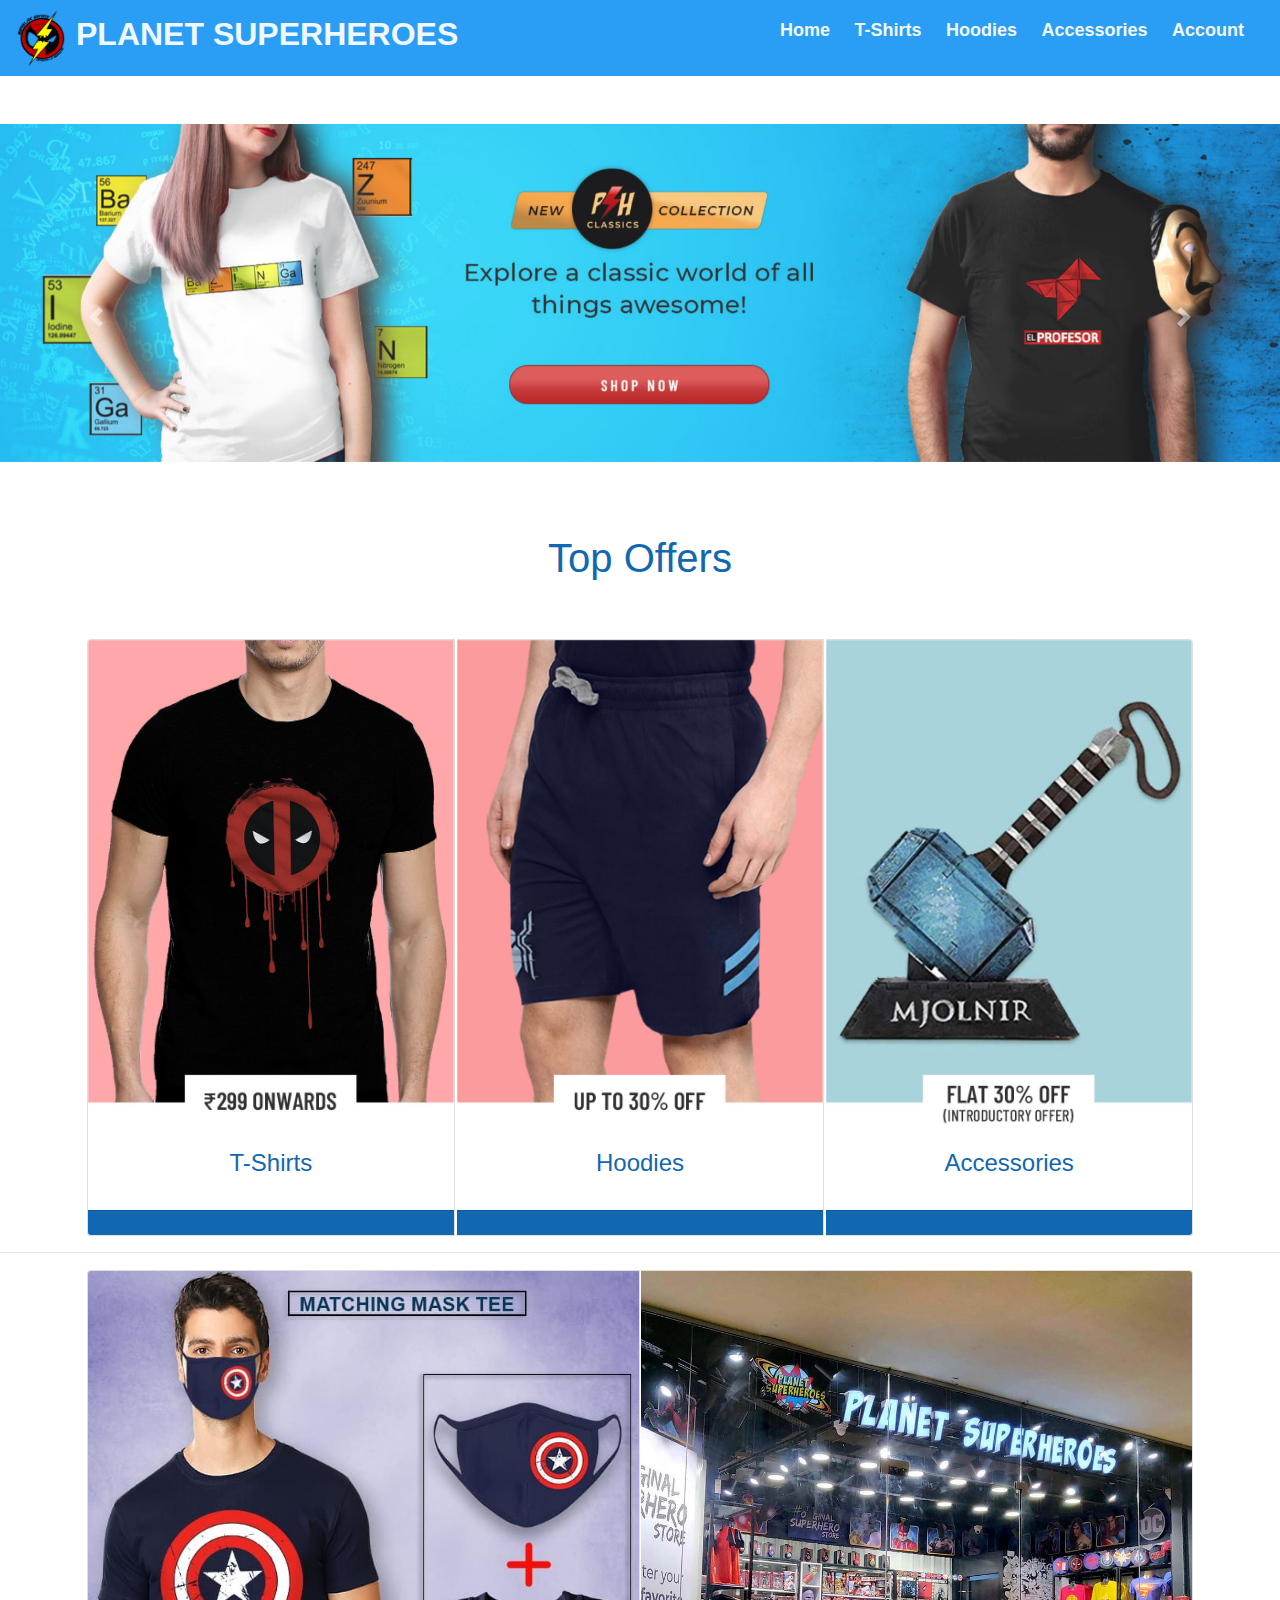
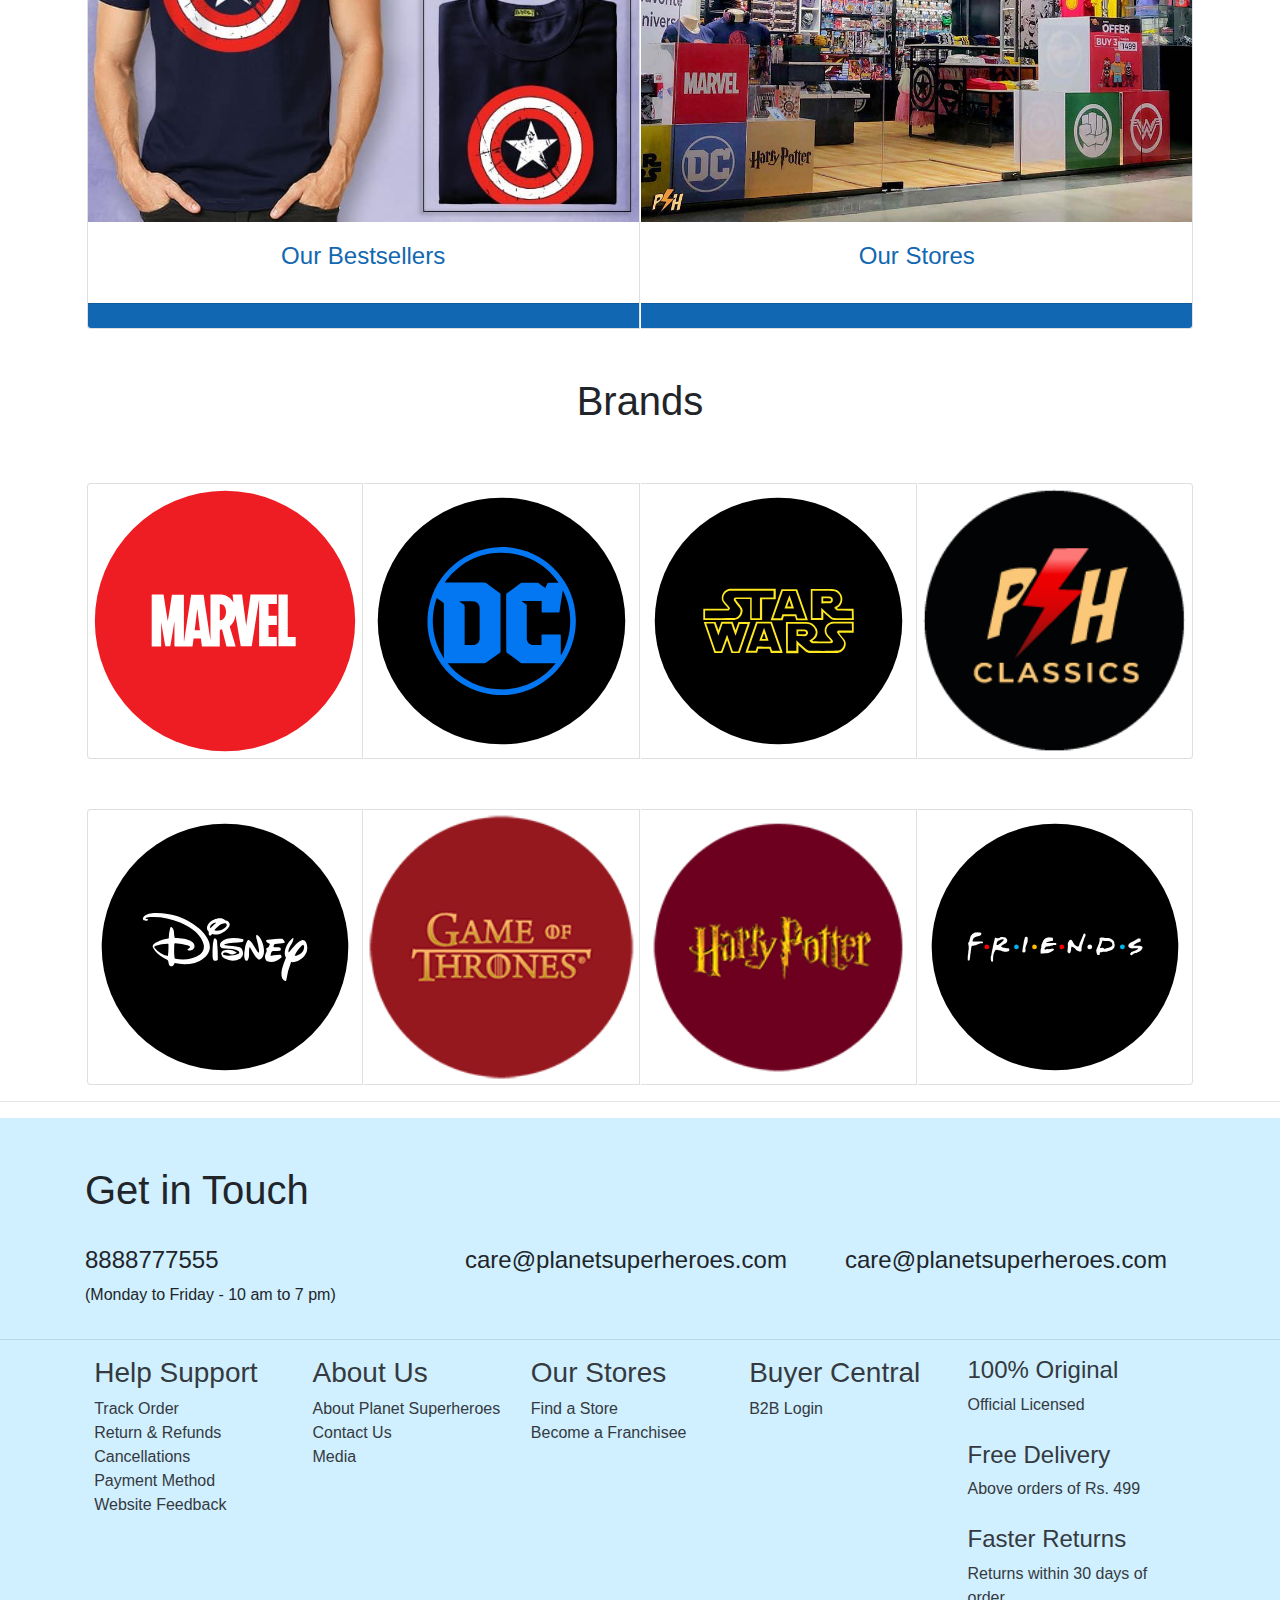
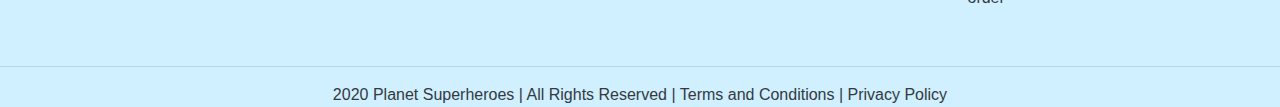
==== index.html @ 14895a2a "cleaned code" ====
<!DOCTYPE html>
<html>
    <head>
        

        <!-- Required meta tags -->
        <meta charset="utf-8">
        <meta name="viewport" content="width=device-width, initial-scale=1, shrink-to-fit=no">

        <!-- Bootstrap CSS -->
        <link rel="stylesheet" href="https://maxcdn.bootstrapcdn.com/bootstrap/4.0.0/css/bootstrap.min.css" integrity="sha384-Gn5384xqQ1aoWXA+058RXPxPg6fy4IWvTNh0E263XmFcJlSAwiGgFAW/dAiS6JXm" crossorigin="anonymous">

        <!-- JavaScript -->
        <script src="https://code.jquery.com/jquery-3.2.1.slim.min.js" integrity="sha384-KJ3o2DKtIkvYIK3UENzmM7KCkRr/rE9/Qpg6aAZGJwFDMVNA/GpGFF93hXpG5KkN" crossorigin="anonymous"></script>
        <script src="https://cdnjs.cloudflare.com/ajax/libs/popper.js/1.12.9/umd/popper.min.js" integrity="sha384-ApNbgh9B+Y1QKtv3Rn7W3mgPxhU9K/ScQsAP7hUibX39j7fakFPskvXusvfa0b4Q" crossorigin="anonymous"></script>
        <script src="https://maxcdn.bootstrapcdn.com/bootstrap/4.0.0/js/bootstrap.min.js" integrity="sha384-JZR6Spejh4U02d8jOt6vLEHfe/JQGiRRSQQxSfFWpi1MquVdAyjUar5+76PVCmYl" crossorigin="anonymous"></script>
        
        <link rel="icon" href="/docs/4.0/assets/img/favicons/favicon.ico">
        <link rel="stylesheet" href="style.css">

        <title>Planet Superheroes</title>

        <style>

        </style>
    </head>

    <body>
        <div class="">
       <div class="">
          <div class="navbar  text-light">
            <div class="logo">
              <img height="60px" width="50px" src="assets/logo.png">
            </div>
            <h2>PLANET SUPERHEROES</h2>
            <nav>
              <ul>
                <li><a href="index.html">Home</a></li>
                <li><a href="tshirts.html">T-Shirts</a></li>
                <li><a href="">Hoodies</a></li>
                <li><a href="">Accessories</a></li>
                <li><a href="">Account</a></li>
              </ul>
            </nav>
          </div>
        </div>
        <br>
        <br>

          <!-- CAROUSEL -->

          <div id="carouselExampleIndicators" class="carousel slide pdb" data-ride="carousel">
            <ol class="carousel-indicators">
              <li data-target="#carouselExampleIndicators" data-slide-to="0" class="active"></li>
              <li data-target="#carouselExampleIndicators" data-slide-to="1"></li>
              <li data-target="#carouselExampleIndicators" data-slide-to="2"></li>
              <li data-target="#carouselExampleIndicators" data-slide-to="3"></li>
              <li data-target="#carouselExampleIndicators" data-slide-to="4"></li>
            </ol>
            <div class="carousel-inner">
              <div class="carousel-item active">
                <img class="d-block w-100" src="./assets/home/carousel1.jpg" alt="First slide">
              </div>
              <div class="carousel-item">
                <img class="d-block w-100" src="./assets/home/carousel2.jpg" alt="Second slide">
              </div>
              <div class="carousel-item">
                <img class="d-block w-100" src="./assets/home/carousel3.jpg" alt="Third slide">
              </div>
              <div class="carousel-item">
                <img class="d-block w-100" src="./assets/home/carousel4.jpg" alt="Third slide">
              </div>
              <div class="carousel-item">
                <img class="d-block w-100" src="./assets/home/carousel5.jpg" alt="Third slide">
              </div>
            </div>
            <a class="carousel-control-prev" href="#carouselExampleIndicators" role="button" data-slide="prev">
              <span class="carousel-control-prev-icon" aria-hidden="true"></span>
              <span class="sr-only">Previous</span>
            </a>
            <a class="carousel-control-next" href="#carouselExampleIndicators" role="button" data-slide="next">
              <span class="carousel-control-next-icon" aria-hidden="true"></span>
              <span class="sr-only">Next</span>
            </a>
          </div>

          <!--CATEGORIES-->
          <br>
          <h1 style="text-align: center;" id="cat" class="bluetxt pdb">Top Offers</h1>

          <div class="card-group container">
            <div class="card">
                <img class="card-img-top" src="./assets/home/offer1.jpg" alt="Card image cap">
              </a>
              <div class="card-body">
                <h4 class="card-title bluetxt text-center">T-Shirts</h4>

</div>
              <div class="card-footer bluebg">
               
              </div>
            </div>
            <div class="card">
              <img class="card-img-top" src="./assets/home/offer2.jpg" alt="Card image cap">
            </a>
              <div class="card-body">
                <h4 class="card-title bluetxt text-center">Hoodies</h4>
              </div>
              <div class="card-footer bluebg">
              </div>
            
            </div>
            <div class="card">
              <img class="card-img-top" src="./assets/home/offer3.jpg" alt="Card image cap">
              <div class="card-body">
                <h4 class="card-title bluetxt text-center">Accessories</h4>
              </div>
              <div class="card-footer bluebg">
              </div>
            </div>
          </div>
        
                
          </div>

          <hr>

          <div class="card-group container">
            <div class="card">
                <img class="card-img-top" src="./assets/home/bestsellers.jpg" alt="Card image cap">
              </a>
              <div class="card-body">
                <h4 class="card-title bluetxt text-center">Our Bestsellers</h4>
              </div>
              <div class="card-footer bluebg">
               
              </div>
            </div>

            <div class="card">
                <img class="card-img-top" src="./assets/home/stores.jpg" alt="Card image cap">
              </a>
              <div class="card-body">
                <h4 class="card-title bluetxt text-center">Our Stores</h4>
              </div>
              <div class="card-footer bluebg">
               
              </div>
            </div>

          </div>

          <!----------------------------->

          <h1 class="text-center pdt">Brands</h1>
          <div class="card-group pdt container">

            <div class="card">
                <img class="card-img-top" src="./assets/home/Marvel.svg" alt="Card image cap">
              </a>
            </div>

              <div class="card">
                <img class="card-img-top" src="./assets/home/DC_Comics.svg" alt="Card image cap">
              </a>
            </div>

                <div class="card">
                  <img class="card-img-top" src="./assets/home/Star_wars.svg" alt="Card image cap">
                </a>
              </div>

                <div class="card">
                  <img class="card-img-top" src="./assets/home/psh_classics_2.png" alt="Card image cap">
                </a>
              </div>


            </div>

            <div class="card-group pdt container">

              <div class="card">
                  <img class="card-img-top" src="./assets/home/Disney.svg" alt="Card image cap">
                </a>
              </div>
  
                <div class="card">
                  <img class="card-img-top" src="./assets/home/GOT.png" alt="Card image cap">
                </a>
              </div>
  
                  <div class="card">
                    <img class="card-img-top" src="./assets/home/Harry_potter.png" alt="Card image cap">
                  </a>
                </div>
  
                  <div class="card">
                    <img class="card-img-top" src="./assets/home/Friends.svg" alt="Card image cap">
                  </a>
                </div>
  
  
              </div>
           
          </div>

          <hr>
          <div class="container-fluid  pdt footer">
            <div class="container">
              <h1>Get in Touch </h1>
              <br>
              <div class="row">
                <div class="col-md-4">
                  <h4>8888777555</h4>
                    (Monday to Friday - 10 am to 7 pm)
                </div>
               
                <div class="col-md-4">
                  <h4>care@planetsuperheroes.com</h4>
             </div>

                <div class="col-md-4">
                  <h4>care@planetsuperheroes.com</h4>
                </div>
              </div>
            </div>
          </div>

          
      
<footer class="footer text-dark ">
  <div class=" pt-3">
    <hr>
    <div class="row d-flex justify-content-md-center">
      <div class="col-md-2 col-xs-11">
        
        <div class="row">
          <div class="">
            <ul>

              <li><h3>Help Support</h3></li>
              <li>Track Order</li>
              <li>Return & Refunds</li>
              <li>Cancellations</li>
              <li>Payment Method</li>
              <li>Website Feedback</li>
           </ul>
          </div>
        </div>
      </div>


      <div class="col-md-2 col-xs-11">
      
        <div class="row">
          <div class="">
            <ul>
              <li><h3>About Us</h3></li>
              <li>About Planet Superheroes</li>
              <li>Contact Us</li>
              <li>Media</li>
           </ul>
          </div>
        </div>
      </div>


      <div class="col-md-2 col-xs-11">
   
        <div class="row">
          <div class="">
            <ul>
              <li><h3>Our Stores</h3></li>
              <li>Find a Store</li>
              <li>Become a Franchisee</li>
           </ul>
          </div>
        </div>
      </div>


      <div class="col-md-2 col-xs-11">
        
        <div class="row">
          <div class="">
            <ul>
              <li><h3>Buyer Central</h3></li>
              <li>B2B Login</li>
           </ul>
          </div>
        </div>
      </div>


      <div class="col-md-2 col-xs-11">
        <div class="row">
          <div class="">
            <ul>
              <li><h4>100% Original</h4>Official Licensed</li><br>
              <li><h4>Free Delivery</h4>Above orders of Rs. 499</li><br>
              <li><h4>Faster Returns</h4>Returns within 30 days of order</li><br>
           </ul>
          </div>
        </div>
      </div>

    </div>
  </div>
  <hr>
  <div class="container text-center">
    2020 Planet Superheroes | All Rights Reserved | Terms and Conditions | Privacy Policy

  </div>
</footer>
</div>
    </body>
</html>
---- style.css ----
*{
	margin: 0;
	padding: 0;
	box-sizing: border-box;	
}
 
.navbar {
	background-color:  #2a9df4;
	color: aliceblue;
	display: flex;
	font-weight: 600;
		
}
.navbar a {
	color: aliceblue;
	font-size: large;
}

.navbar h2 {
	color: aliceblue;
	font-family: 'Trebuchet MS', 'Lucida Sans Unicode', 'Lucida Grande', 'Lucida Sans', Arial, sans-serif;
	font-weight: 600;
	padding-left: 10px;
}

.footer {
	background-color: #d0efff;
}

.textlink {
	text-decoration: none;
}	
	

.logo-sm{
	width:40px;
	height: 40px;
	margin: 0.1em;
	margin-right: 10px;
  }
  .logo-lg{
	width:100px;
	height: 100px;
	margin: 1em;
   
	}
	.navbar {
		
	}

	nav {
		flex: 1;
		text-align: right;
	}
	
	nav ul {
		display: inline-block;
		list-style: none;
	}
	
	nav ul li {
		display: inline-block;
		margin-right: 20px;
	}
	
	a{
		text-decoration: none;
		color: grey;
	}

  .orangebrdr{
	border-color: #f4511e;
	}
	
	.pdt{
		padding-top: 3rem;
	}
	.pdb{
		padding-bottom: 3rem;
	}

ul{
	list-style-type: none;
}

.bluetxt{
	color: #1167b1;
}


.bluebg{
	background-color: #1167b1;
}

.jumbotron{
	background-color: #1167b1; /* blue */
	color: #ffffff;
 
}

.card:hover {
	box-shadow: 5px 0px 40px #2a9df4;
}

.card{
	margin: 0.1em;

}

.logo-sm{
	width:40px;
	height: 40px;
	margin: 0.1em;
	margin-right: 10px;
}
.logo-lg{
	width:100px;
	height: 100px;
	margin: 1em;
 
}
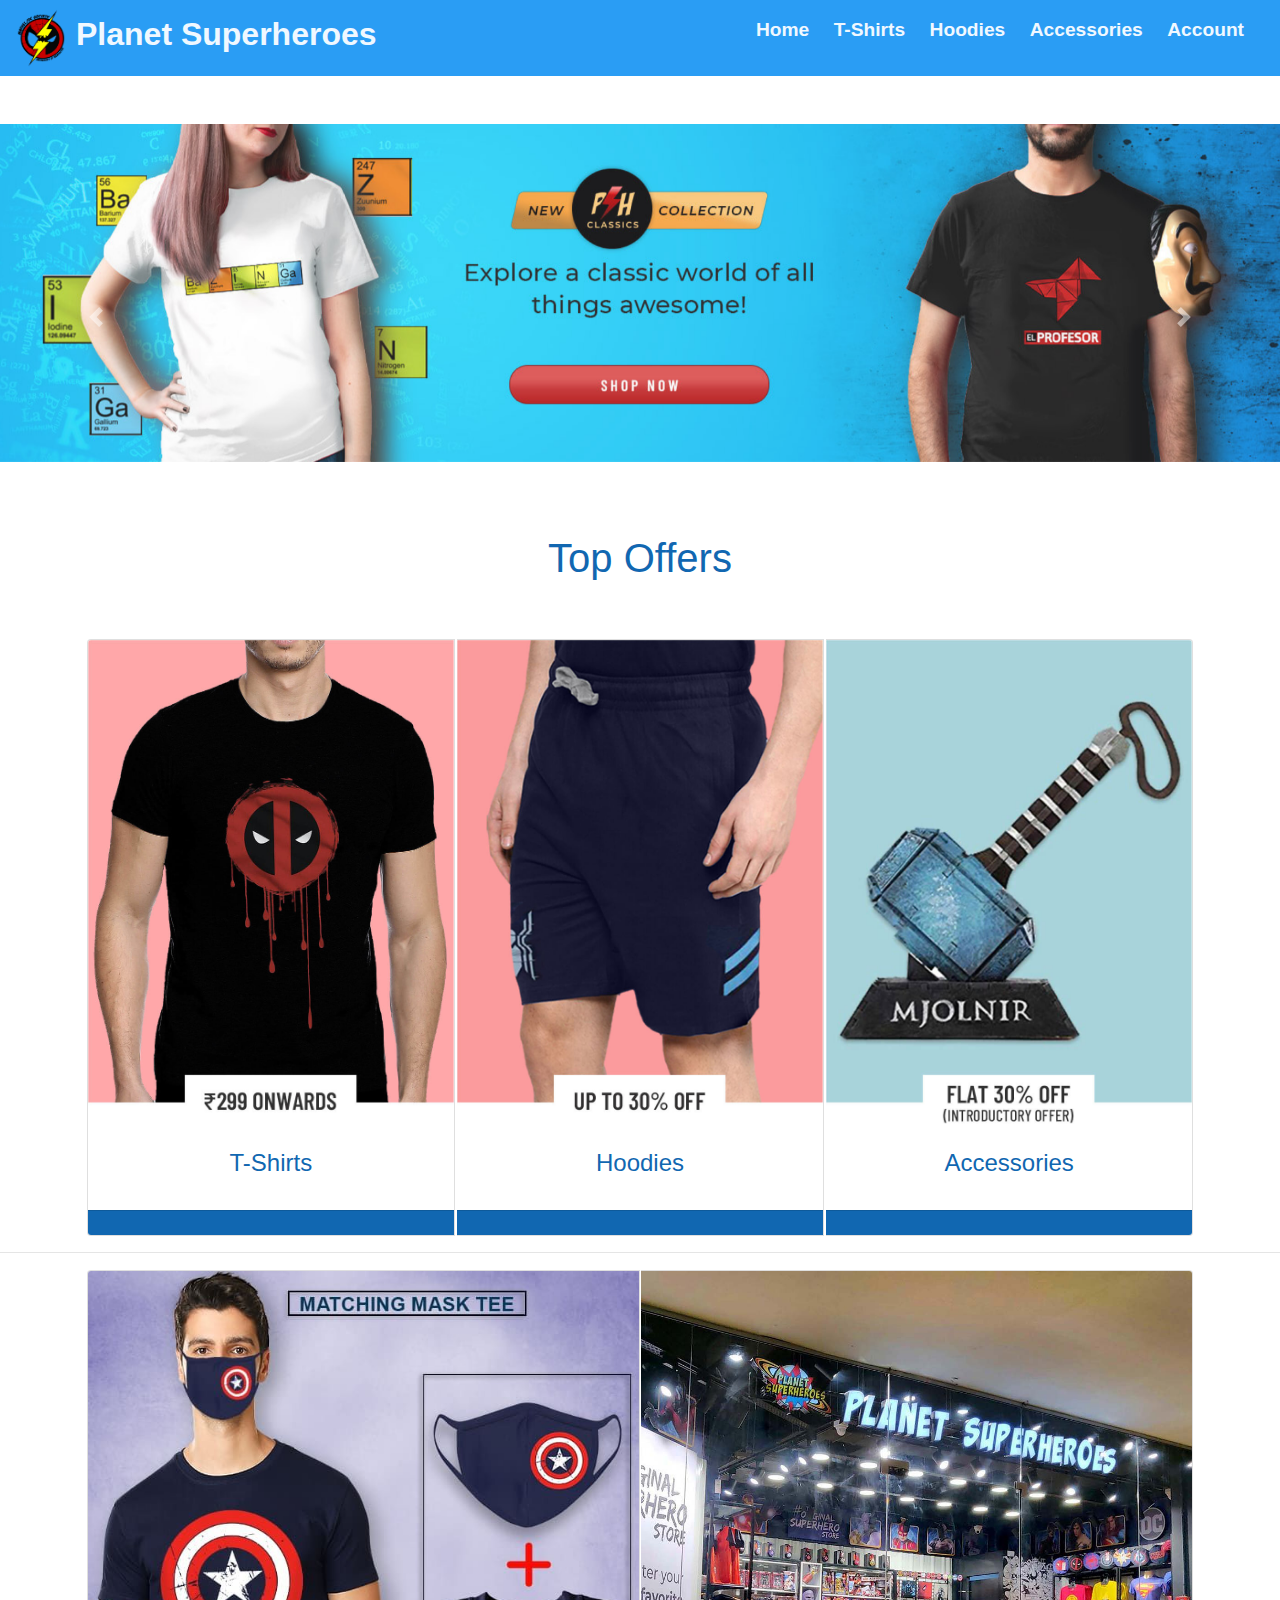
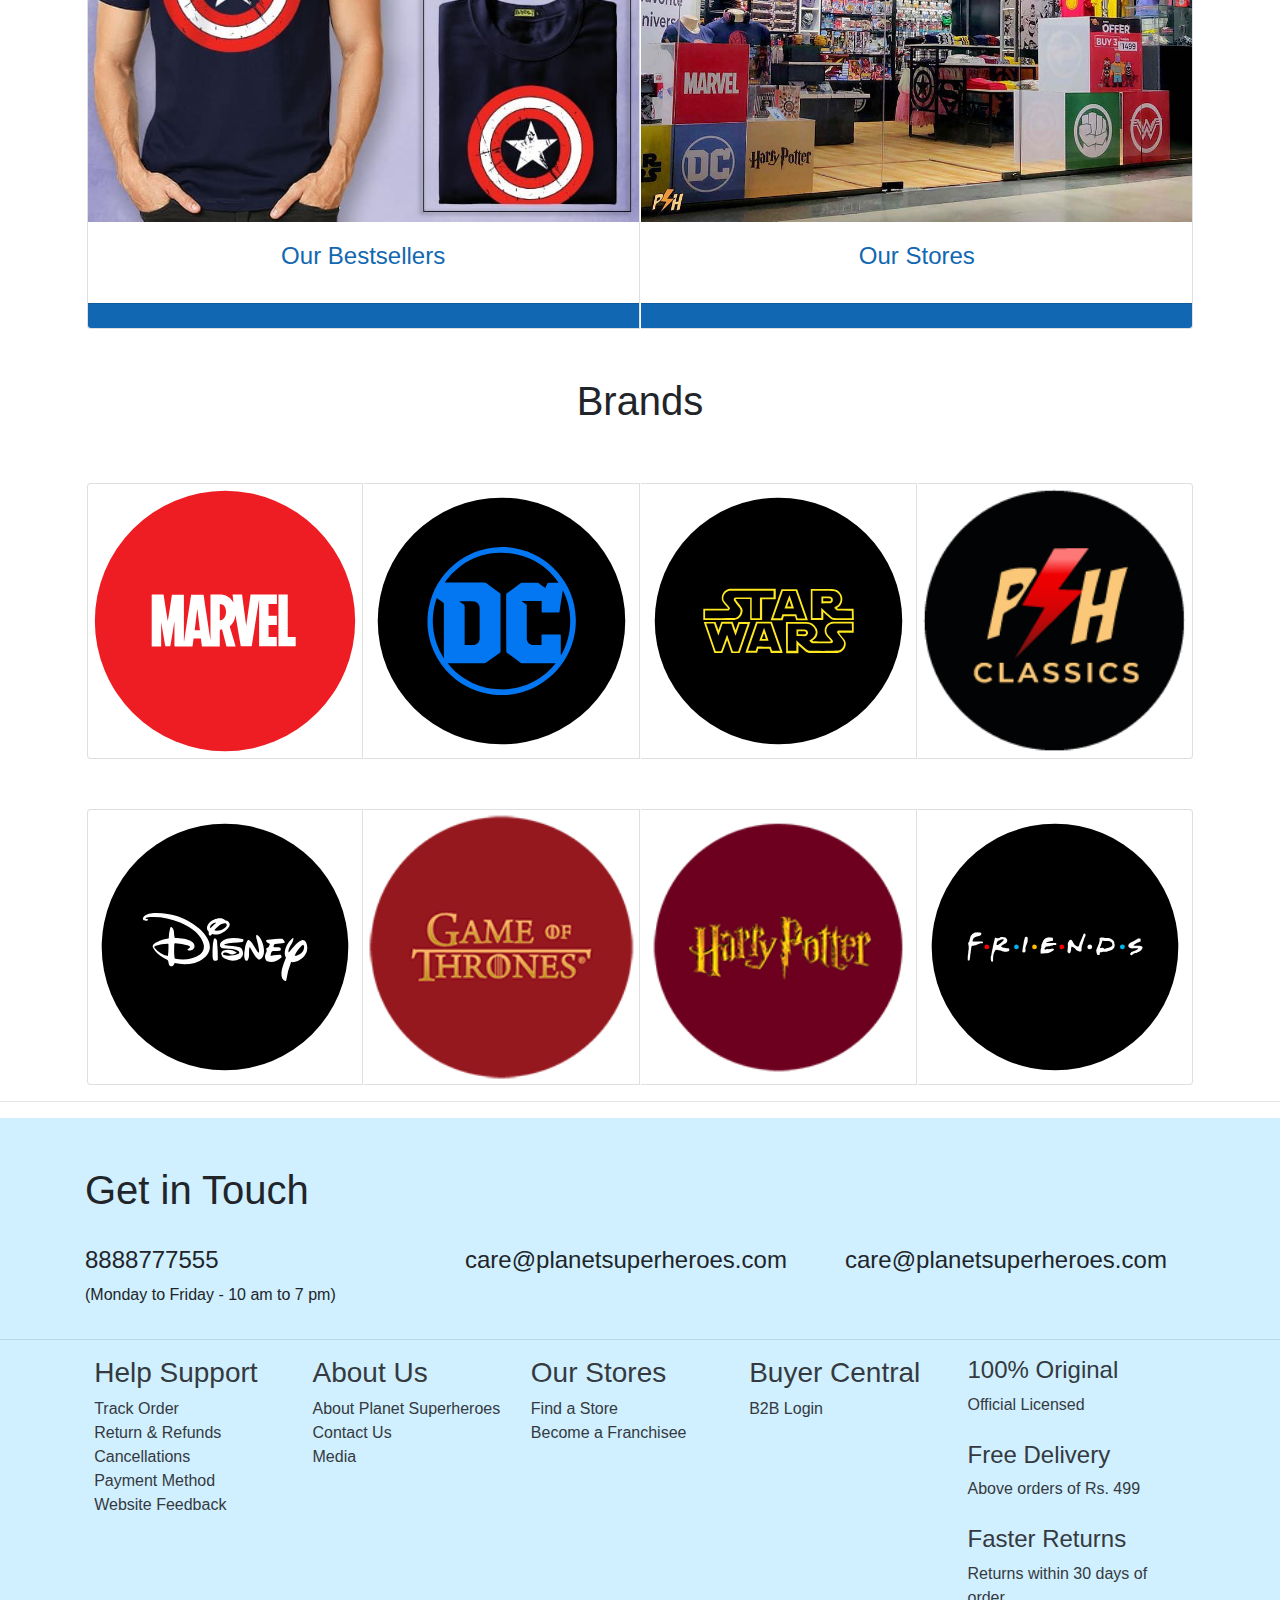
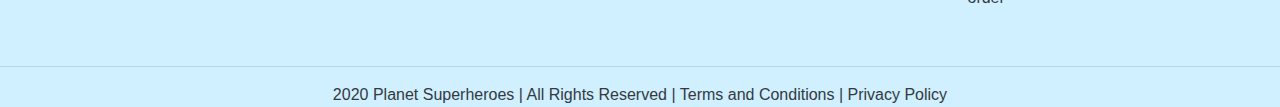
==== commit 02880477: "T-shirt page added" ====
--- a/index.html
+++ b/index.html
@@ -32,7 +32,7 @@
             <div class="logo">
               <img height="60px" width="50px" src="assets/logo.png">
             </div>
-            <h2>PLANET SUPERHEROES</h2>
+            <h2>Planet Superheroes</h2>
             <nav>
               <ul>
                 <li><a href="index.html">Home</a></li>
--- a/style.css
+++ b/style.css
@@ -13,7 +13,8 @@
 }
 .navbar a {
 	color: aliceblue;
-	font-size: large;
+	font-size: larger;
+	font-weight: 700;
 }
 
 .navbar h2 {
@@ -95,7 +96,14 @@
 .jumbotron{
 	background-color: #1167b1; /* blue */
 	color: #ffffff;
- 
+ text-align: center;
+}
+
+.mini-jumbotron{
+		background-color: #187bcd; /* blue */
+		color: #ffffff;
+	 text-align: center;
+	
 }
 
 .card:hover {
@@ -104,7 +112,12 @@
 
 .card{
 	margin: 0.1em;
+	
+}
 
+.card-tee{
+	margin: 0.1rem;
+	
 }
 
 .logo-sm{
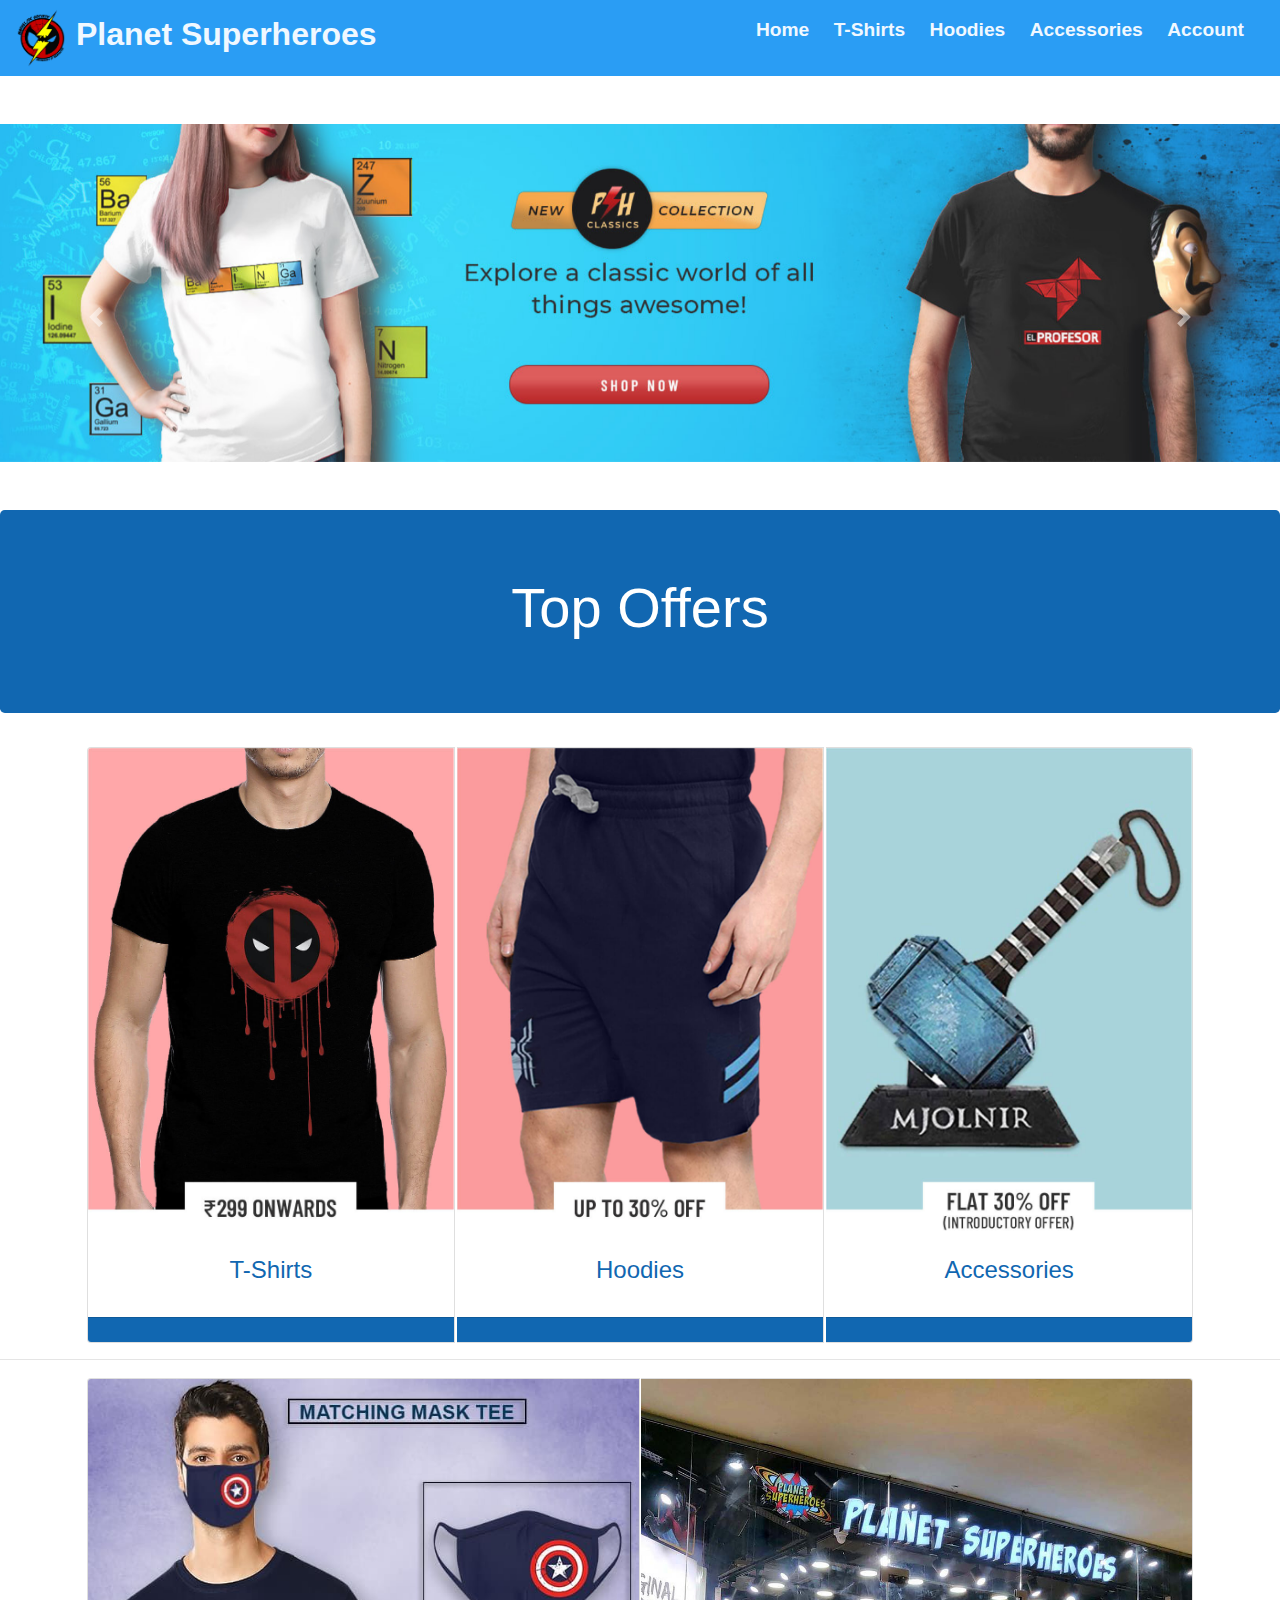
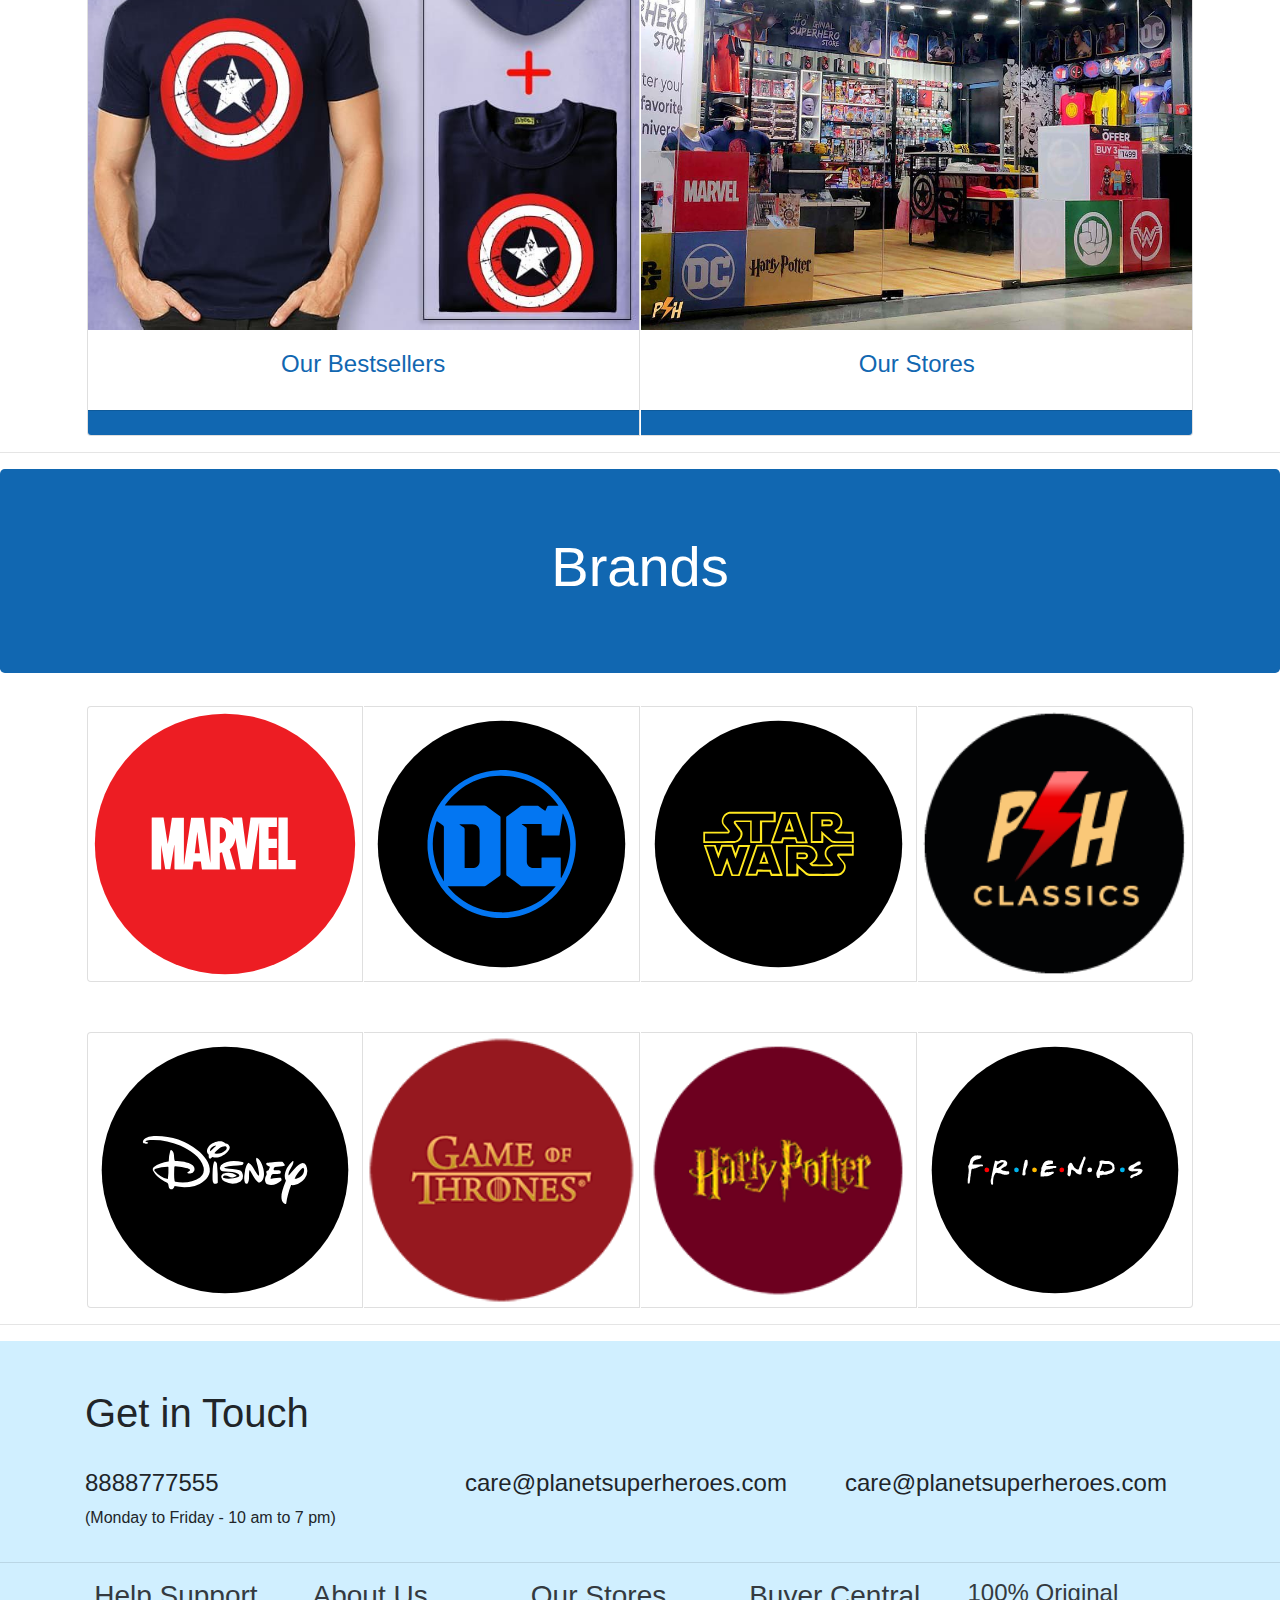
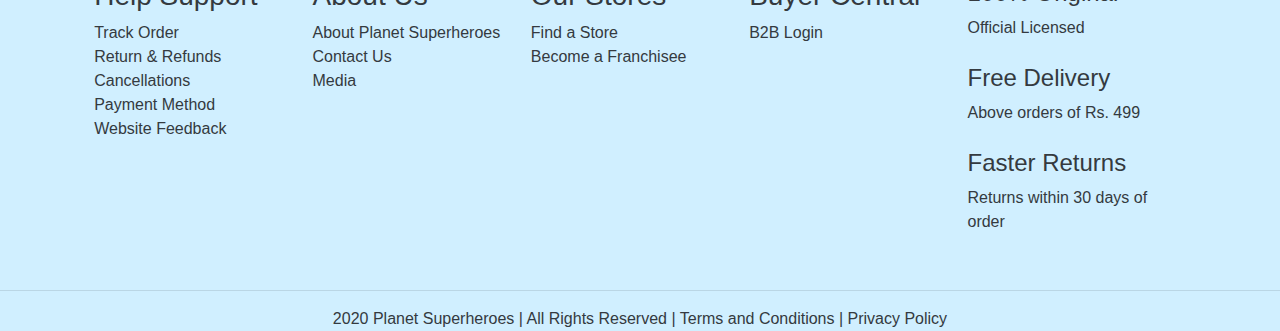
==== commit 10b24067: "Home page Jumbotrons added" ====
--- a/index.html
+++ b/index.html
@@ -37,8 +37,8 @@
               <ul>
                 <li><a href="index.html">Home</a></li>
                 <li><a href="tshirts.html">T-Shirts</a></li>
-                <li><a href="">Hoodies</a></li>
-                <li><a href="">Accessories</a></li>
+                <li><a href="hoodies.html">Hoodies</a></li>
+                <li><a href="accessories.html">Accessories</a></li>
                 <li><a href="">Account</a></li>
               </ul>
             </nav>
@@ -85,9 +85,11 @@
           </div>
 
           <!--CATEGORIES-->
-          <br>
-          <h1 style="text-align: center;" id="cat" class="bluetxt pdb">Top Offers</h1>
-
+          
+          <div class="jumbotron">
+            <h1 class="display-4"><b>Top Offers</b></h1>
+            
+        </div>
           <div class="card-group container">
             <div class="card">
                 <img class="card-img-top" src="./assets/home/offer1.jpg" alt="Card image cap">
@@ -151,9 +153,13 @@
           </div>
 
           <!----------------------------->
-
-          <h1 class="text-center pdt">Brands</h1>
-          <div class="card-group pdt container">
+            <hr>
+            <div class="jumbotron">
+              <h1 class="display-4"><b>Brands</b></h1>
+              
+          </div>
+          
+          <div class="card-group container">
 
             <div class="card">
                 <img class="card-img-top" src="./assets/home/Marvel.svg" alt="Card image cap">
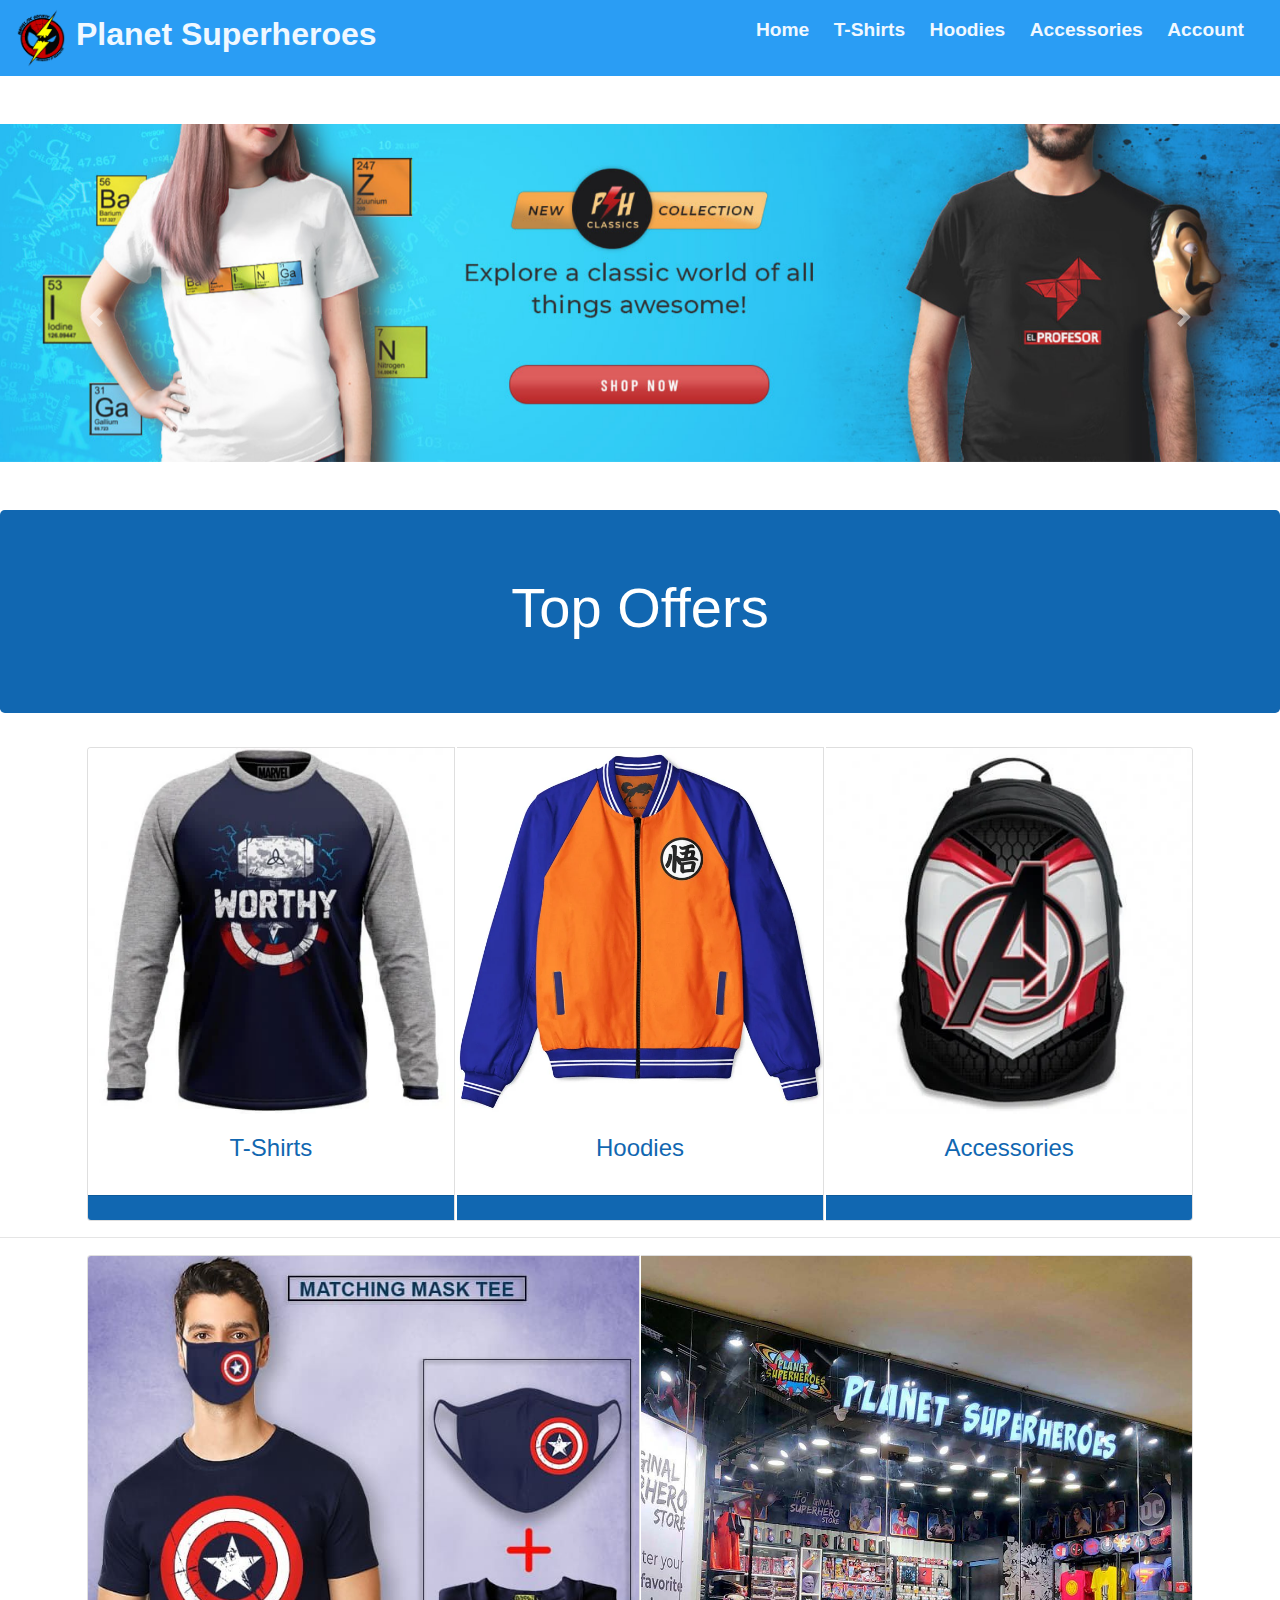
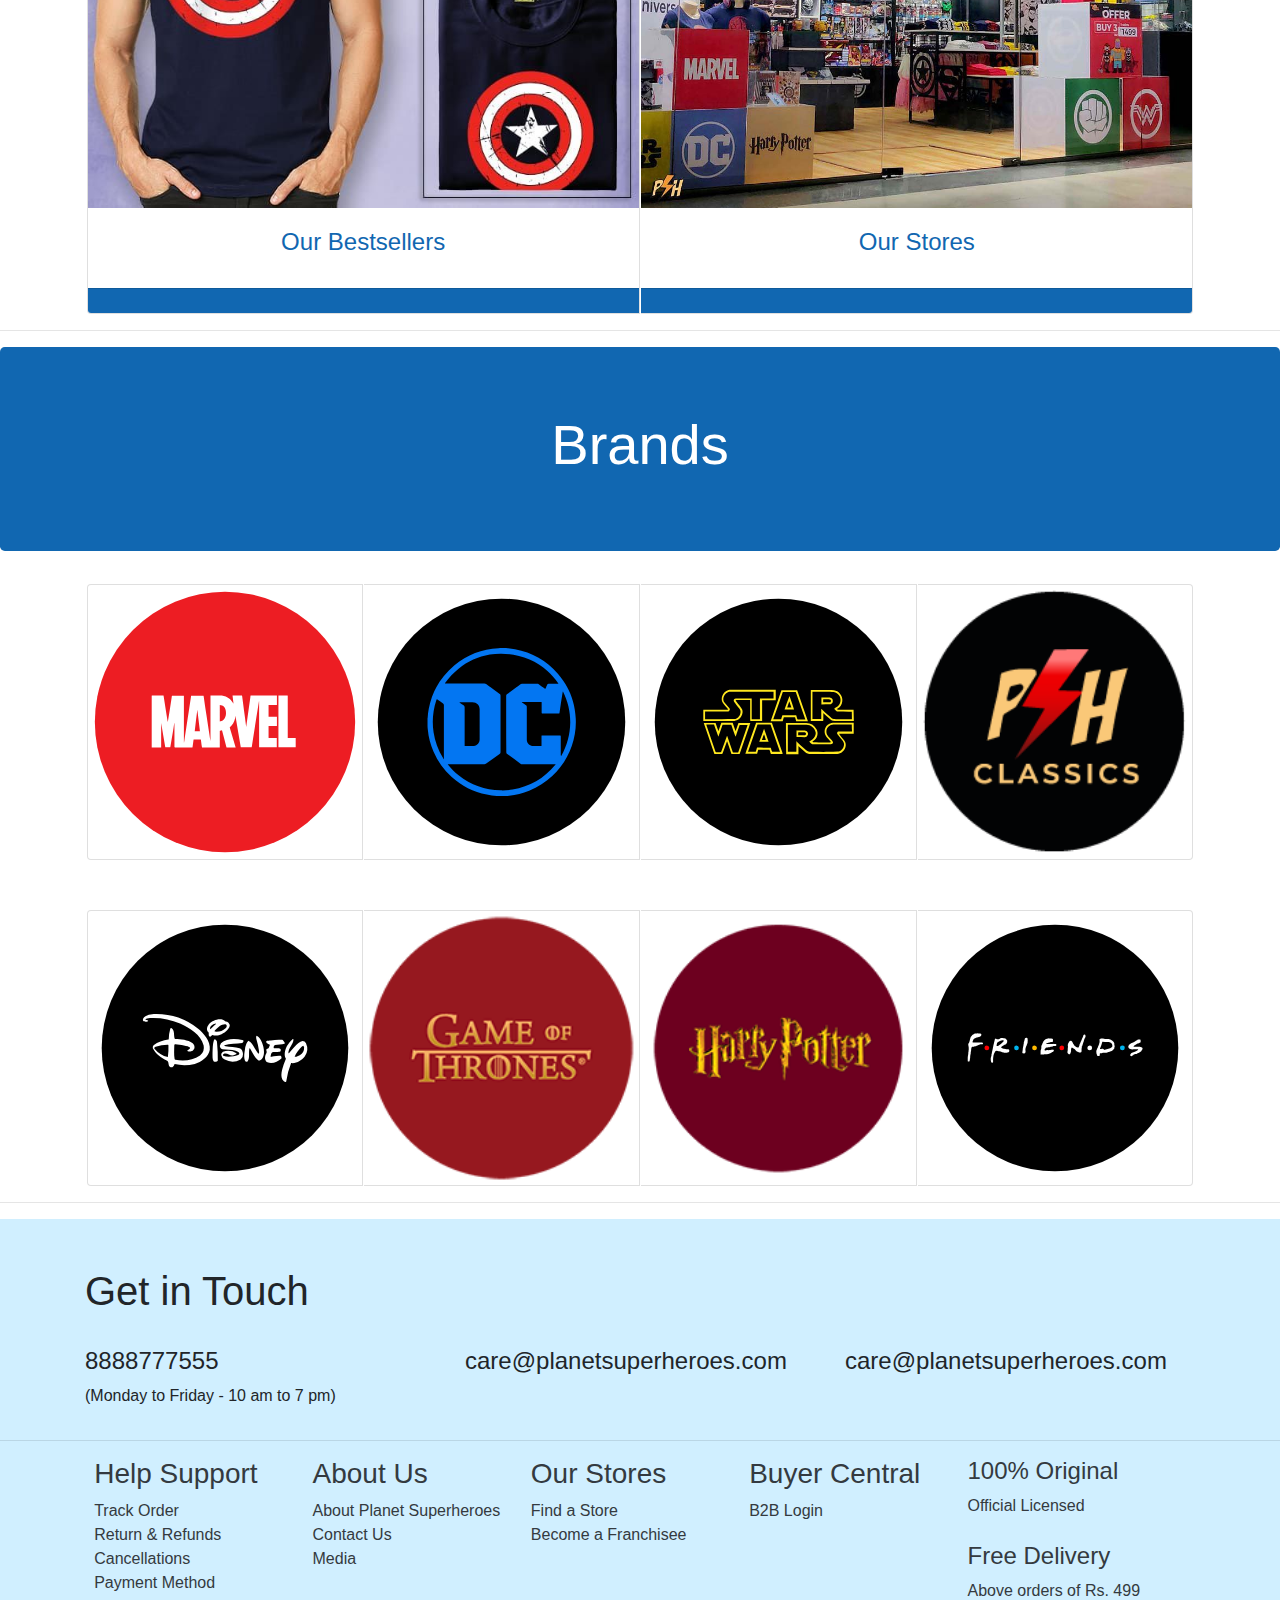
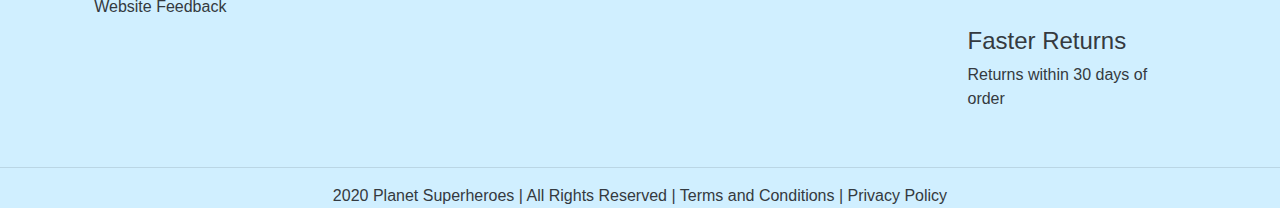
==== commit 310664a4: "Offers updated" ====
--- a/index.html
+++ b/index.html
@@ -29,10 +29,13 @@
         <div class="">
        <div class="">
           <div class="navbar  text-light">
+            
             <div class="logo">
               <img height="60px" width="50px" src="assets/logo.png">
             </div>
+            <a href="index.html">
             <h2>Planet Superheroes</h2>
+          </a>
             <nav>
               <ul>
                 <li><a href="index.html">Home</a></li>
@@ -92,31 +95,35 @@
         </div>
           <div class="card-group container">
             <div class="card">
-                <img class="card-img-top" src="./assets/home/offer1.jpg" alt="Card image cap">
-              </a>
+              <a href="tshirts.html">
+                <img class="card-img-top" src="./assets/t-shirts/2.webp" alt="Card image cap">
+              
               <div class="card-body">
                 <h4 class="card-title bluetxt text-center">T-Shirts</h4>
-
-</div>
+              </div>
+            </a>
               <div class="card-footer bluebg">
                
               </div>
             </div>
             <div class="card">
-              <img class="card-img-top" src="./assets/home/offer2.jpg" alt="Card image cap">
-            </a>
-              <div class="card-body">
-                <h4 class="card-title bluetxt text-center">Hoodies</h4>
-              </div>
+              <a href="hoodies.html">
+                <img class="card-img-top" src="./assets/hoodies/1.webp" alt="Card image cap">
+              
+                <div class="card-body">
+                  <h4 class="card-title bluetxt text-center">Hoodies</h4>
+                </div>
+            </a>
               <div class="card-footer bluebg">
               </div>
             
             </div>
             <div class="card">
-              <img class="card-img-top" src="./assets/home/offer3.jpg" alt="Card image cap">
+              <a href="accessories.html"><img class="card-img-top" src="./assets/accessories/3.webp" alt="Card image cap">
               <div class="card-body">
                 <h4 class="card-title bluetxt text-center">Accessories</h4>
               </div>
+            </a>
               <div class="card-footer bluebg">
               </div>
             </div>
